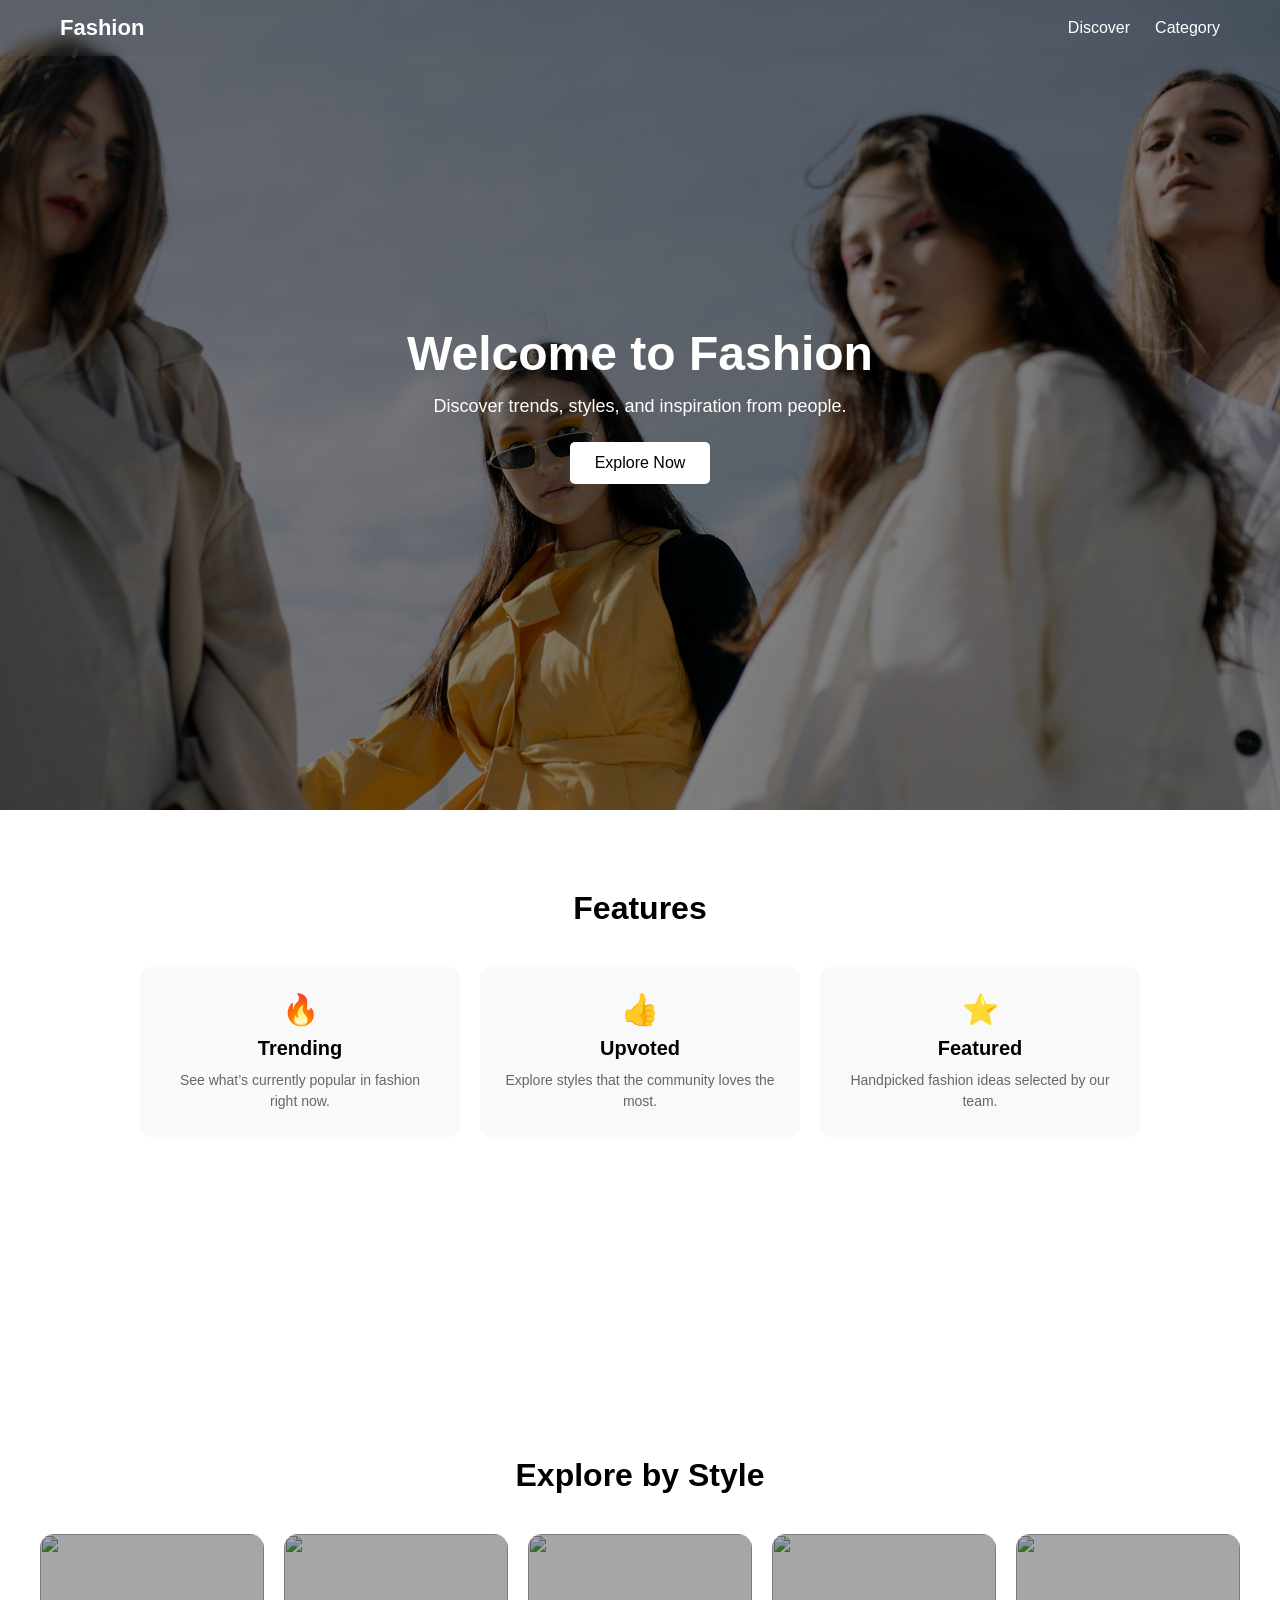
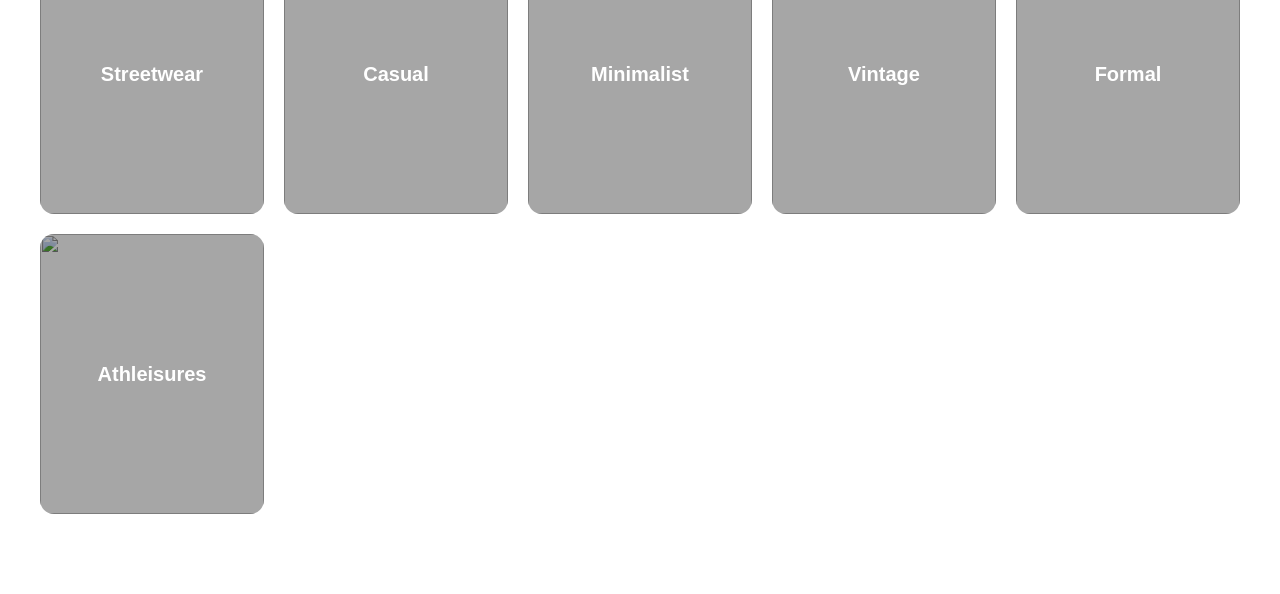
==== index.html @ f748bf91 "Changed into index.html" ====
<!DOCTYPE html>
<html lang="en">
<head>
    <meta charset="UTF-8">
    <meta name="viewport" content="width=device-width, initial-scale=1.0">
    <title>Fashion</title>
    <link rel="stylesheet" href="assets/styles.css">

</head>
<body>
    <section class="navbar-section">
        <nav class="navbar">
            <div class="logo">Fashion</div>
            <ul class="nav-links">
                <li><a href="#">Discover</a></li>
                <li><a href="#">Category</a></li>
            </ul>
        </nav>
    </section>

    <section class="hero">
        <div class="hero-content">
            <h1>Welcome to Fashion</h1>
            <p>Discover trends, styles, and inspiration from people.</p>
            <a href="#" class="hero-btn">Explore Now</a>
        </div>
    </section>


    <section class="features">
        <h2 class="section-title">Features</h2>

        <div class="features-grid">
            <div class="feature-card" data-type="trending">
                <div class="icon">🔥</div>
                <h3>Trending</h3>
                <p>See what’s currently popular in fashion right now.</p>
            </div>

            <div class="feature-card" data-type="upvoted">
                <div class="icon">👍</div>
                <h3>Upvoted</h3>
                <p>Explore styles that the community loves the most.</p>
            </div>

            <div class="feature-card" data-type="featured">
                <div class="icon">⭐</div>
                <h3>Featured</h3>
                <p>Handpicked fashion ideas selected by our team.</p>
            </div>
        </div>

        <!-- 👇 Results go here -->
        <div class="results">
            <div class="results-grid" id="resultsGrid"></div>
        </div>
    </section>




    <section class="explore">
        <h2 class="section-title">Explore by Style</h2>

        <div class="explore-grid">

            <div class="explore-card">
                <img src="https://images.unsplash.com/photo-1529139574466-a303027c1d8b" alt="">
                <div class="overlay">
                    <h3>Streetwear</h3>
                </div>
            </div>

            <div class="explore-card">
                <img src="https://images.unsplash.com/photo-1490481651871-ab68de25d43d" alt="">
                <div class="overlay">
                    <h3>Casual</h3>
                </div>
            </div>

            <div class="explore-card">
                <img src="https://images.unsplash.com/photo-1483985988355-763728e1935b" alt="">
                <div class="overlay">
                    <h3>Minimalist</h3>
                </div>
            </div>

            <div class="explore-card">
                <img src="https://images.unsplash.com/photo-1503342217505-b0a15ec3261c" alt="">
                <div class="overlay">
                    <h3>Vintage</h3>
                </div>
            </div>

            <div class="explore-card">
                <img src="https://images.unsplash.com/photo-1509631179647-0177331693ae" alt="">
                <div class="overlay">
                    <h3>Formal</h3>
                </div>
            </div>

            <div class="explore-card">
                <img src="https://images.unsplash.com/photo-1539008835657-9e8e9680c956" alt="">
                <div class="overlay">
                    <h3>Athleisures</h3>
                </div>
            </div>

        </div>
    </section>

<script src="assets/main.js"></script>
</script>
</body>
</html>
---- assets/styles.css ----
* {
    margin: 0;
    padding: 0;
    box-sizing: border-box;
}

/* Body styling */
body {
    font-family: Arial, sans-serif;
    background-color: #f5f5f5;
}


/* Navbar Section */

/* Section wrapper */
.navbar-section {
    position: fixed;
    top: 0;
    width: 100%;
    z-index: 1000;

    background: transparent; /* 👈 important */
    border-bottom: none;
    transition: 0.3s ease;
    backdrop-filter: blur(8px); /* glass effect 👀 */
}

/* Navbar text color (white on hero) */
.navbar .logo,
.nav-links a {
    color: white;
}

/* When scrolled */
.navbar-section.scrolled {
    background: white;
    border-bottom: 1px solid #ddd;
}

/* Change text color when scrolled */
.navbar-section.scrolled .logo,
.navbar-section.scrolled .nav-links a {
    color: #111;
}


/* Navbar container */
.navbar {
    max-width: 1200px;   /* keeps it centered like modern websites */
    margin: 0 auto;
    display: flex;
    justify-content: space-between;
    align-items: center;
    padding: 15px 20px;
}

/* Logo */
.logo {
    font-size: 22px;
    font-weight: bold;
    color: #ffffff;
}

/* Nav links */
.nav-links {
    list-style: none;
    display: flex;
    gap: 25px;
}

/* Links */
.nav-links a {
    text-decoration: none;
    color: #ffffff;
    font-size: 16px;
    transition: 0.3s;
}

.nav-links a:hover {
    color: #000;
}



/* Hero Section */

/* Hero Section */
.hero {
    height: 90vh; /* almost full screen */
    display: flex;
    justify-content: center;
    align-items: center;
    text-align: center;

    /* Background image */
    background: url('../assets/images/hero_bg1.jpg') no-repeat center center/cover;
    
    position: relative;
    color: white;
}

/* Dark overlay (important for readability) */
.hero::before {
    content: "";
    position: absolute;
    top: 0;
    left: 0;
    right: 0;
    bottom: 0;
    background: rgba(0, 0, 0, 0.5);
}

/* Content stays above overlay */
.hero-content {
    position: relative;
    z-index: 1;
    max-width: 600px;
}

/* Title */
.hero h1 {
    font-size: 48px;
    margin-bottom: 15px;
}

/* Subtitle */
.hero p {
    font-size: 18px;
    margin-bottom: 25px;
}

/* Button */
.hero-btn {
    display: inline-block;
    padding: 12px 25px;
    background-color: white;
    color: black;
    text-decoration: none;
    border-radius: 5px;
    transition: 0.3s;
}

.hero-btn:hover {
    background-color: #ddd;
}



.section-title {
    text-align: center;
    font-size: 32px;
    margin-bottom: 40px;
}

/* Features Section */
.features {
    padding: 80px 20px;
    background-color: #ffffff;
}

/* Grid */
.features-grid {
    max-width: 1000px;
    margin: 0 auto;
    display: grid;
    grid-template-columns: repeat(auto-fit, minmax(250px, 1fr));
    gap: 20px;
}

/* Card */
.feature-card {
    background: #f9f9f9;
    padding: 25px;
    border-radius: 10px;
    text-align: center;
    transition: all 0.3s ease;
    cursor: pointer;
}

/* Title inside card */
.feature-card h3 {
    margin-bottom: 10px;
    font-size: 20px;
}

/* Text */
.feature-card p {
    font-size: 14px;
    color: #666;
    line-height: 1.5;
}



/* Hover effect */
.feature-card:hover {
    transform: translateY(-8px);
    background-color: #fff;
    box-shadow: 0 12px 25px rgba(0,0,0,0.1);
}

.features .section-title {
    max-width: 1000px;
    margin: 0 auto 40px auto;
}


.icon {
    font-size: 30px;
    margin-bottom: 10px;
}



/* Features Section End */


/* Results Section Start */
.results {
    padding: 80px 20px;
}

/* Results grid */
.results-grid {
    max-width: 1200px;
    margin: 0 auto;
    display: grid;
    grid-template-columns: repeat(auto-fit, minmax(260px, 1fr));
    gap: 25px;
}

/* Card */
.result-card {
    background: #fff;
    border-radius: 16px;
    overflow: hidden;
    box-shadow: 0 8px 20px rgba(0,0,0,0.06);
    transition: all 0.3s ease;
}

/* Hover effect */
.result-card:hover {
    transform: translateY(-6px);
    box-shadow: 0 12px 30px rgba(0,0,0,0.12);
}

/* Image wrapper */
.image-wrapper {
    width: 100%;
    height: 280px;
    overflow: hidden;
}

/* Image */
.image-wrapper img {
    width: 100%;
    height: 100%;
    object-fit: cover;
    transition: transform 0.4s ease;
}

/* Image zoom on hover */
.result-card:hover img {
    transform: scale(1.05);
}


/* Results section End */


/* Explore section Start */

/* Explore Section */
.explore {
    padding: 80px 20px;
    background-color: #fff;
}

/* Grid */
.explore-grid {
    max-width: 1200px;
    margin: 0 auto;
    display: grid;
    grid-template-columns: repeat(auto-fit, minmax(220px, 1fr));
    gap: 20px;
}

/* Card */
.explore-card {
    position: relative;
    border-radius: 14px;
    overflow: hidden;
    cursor: pointer;
    height: 280px;
}

/* Image */
.explore-card img {
    width: 100%;
    height: 100%;
    object-fit: cover;
    transition: transform 0.4s ease;
}

/* Zoom on hover */
.explore-card:hover img {
    transform: scale(1.1);
}

/* Overlay */
.overlay {
    position: absolute;
    top: 0;
    left: 0;
    right: 0;
    bottom: 0;
    background: rgba(0,0,0,0.35);
    display: flex;
    justify-content: center;
    align-items: center;
    transition: 0.3s;
}

/* Text */
.overlay h3 {
    color: #fff;
    font-size: 20px;
    font-weight: 600;
}

/* Hover effect */
.explore-card:hover .overlay {
    background: rgba(0,0,0,0.5);
}
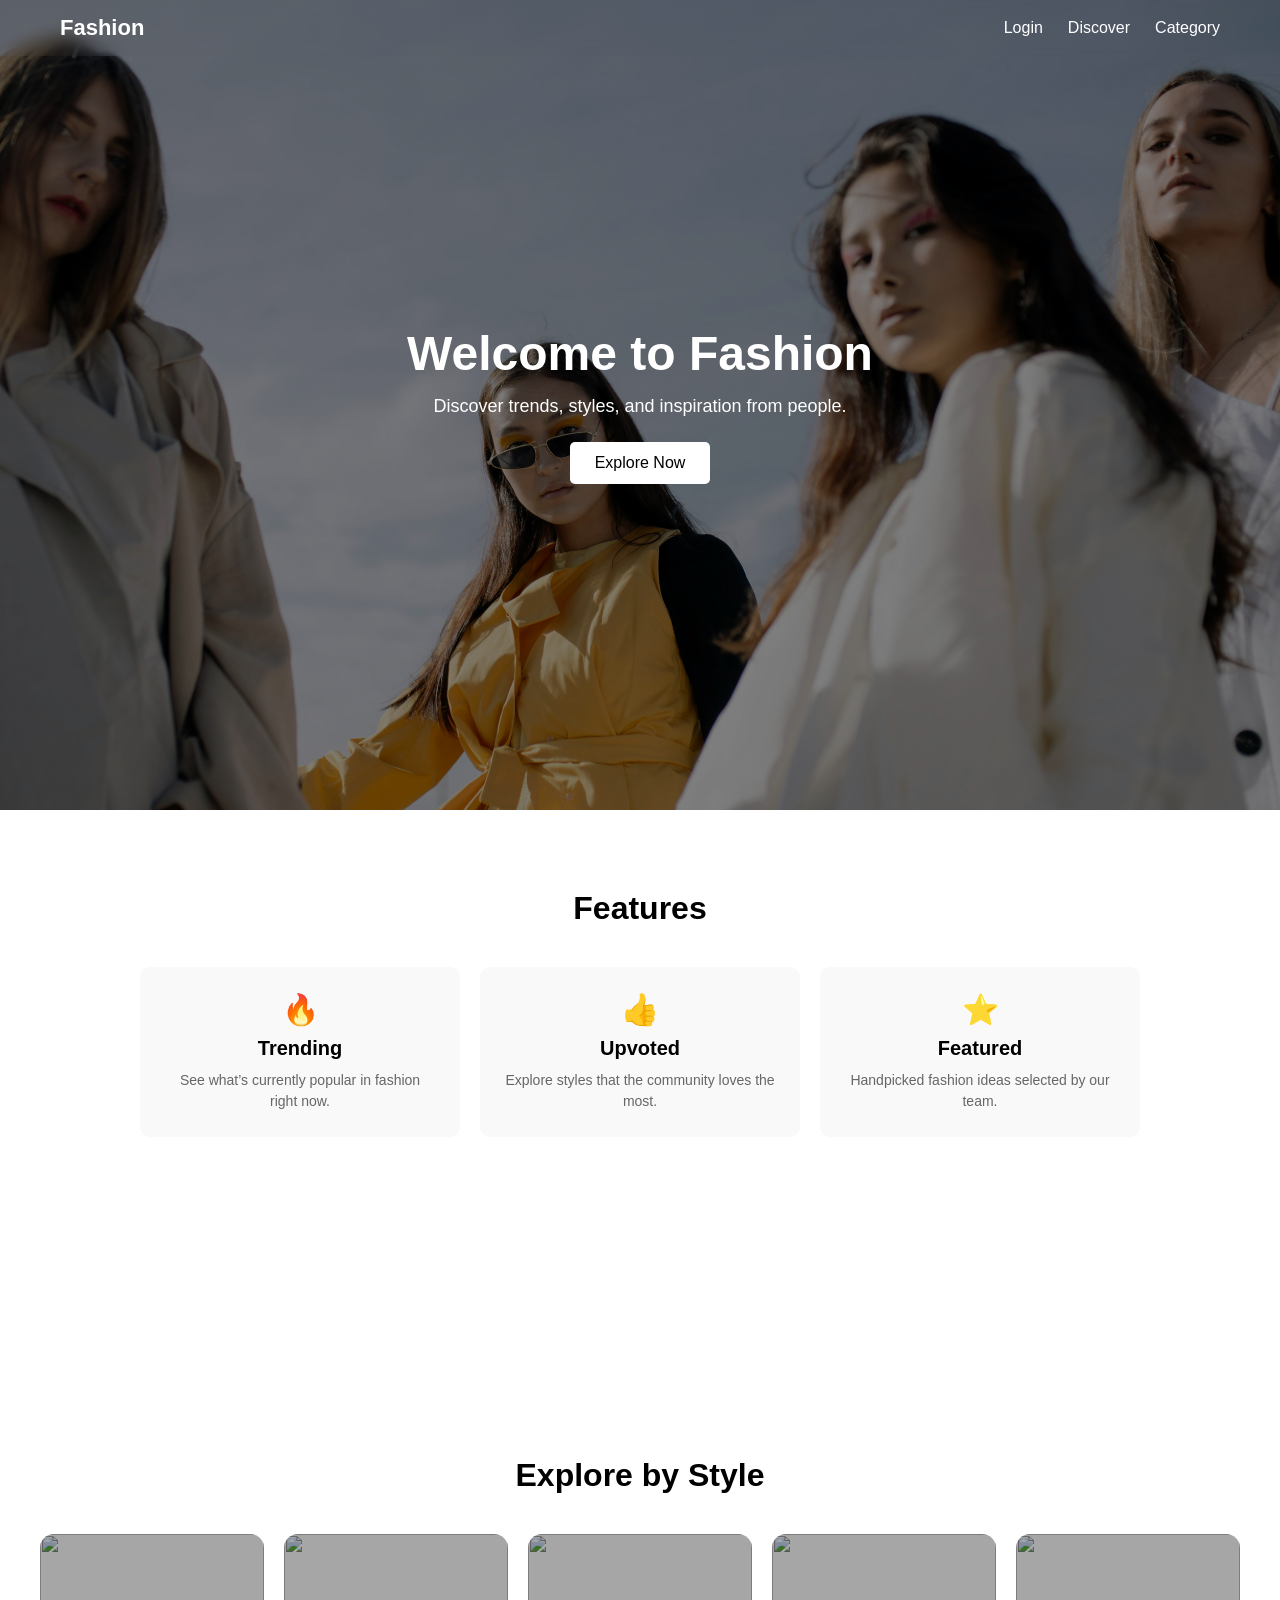
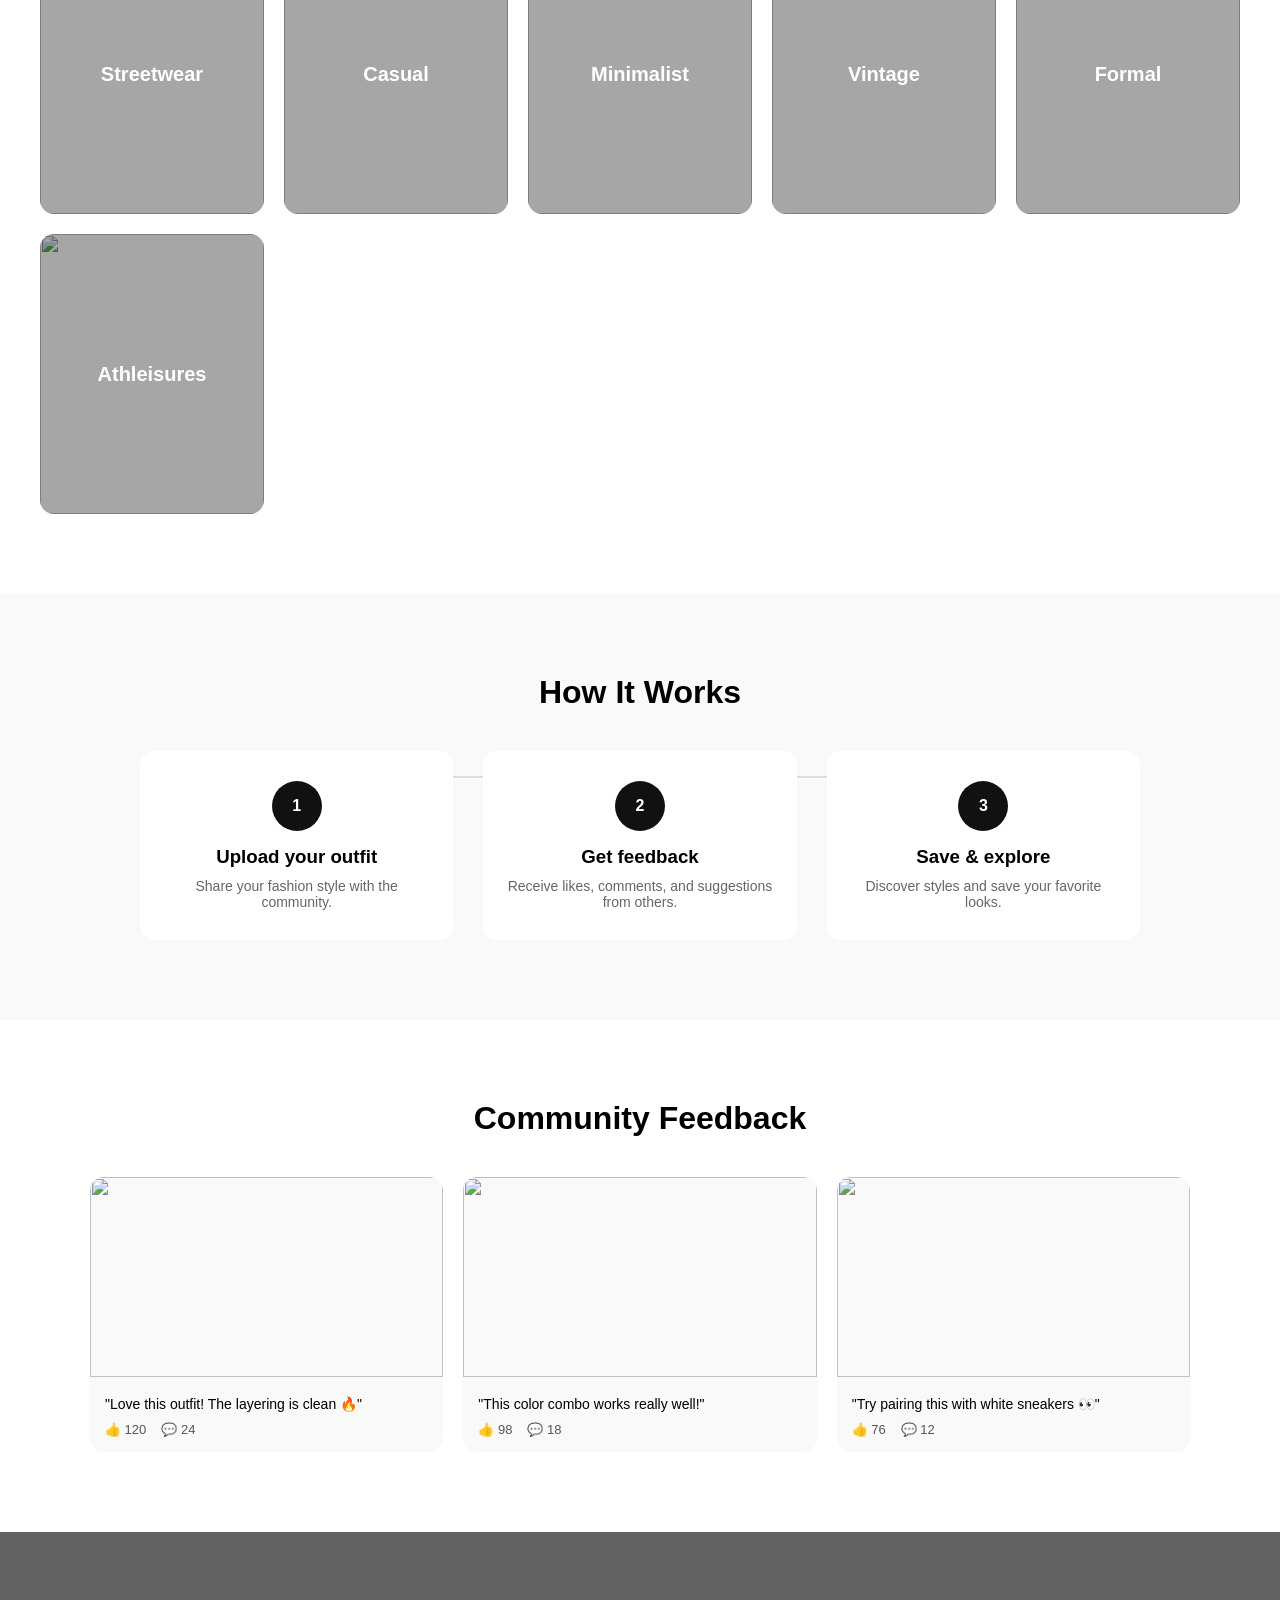
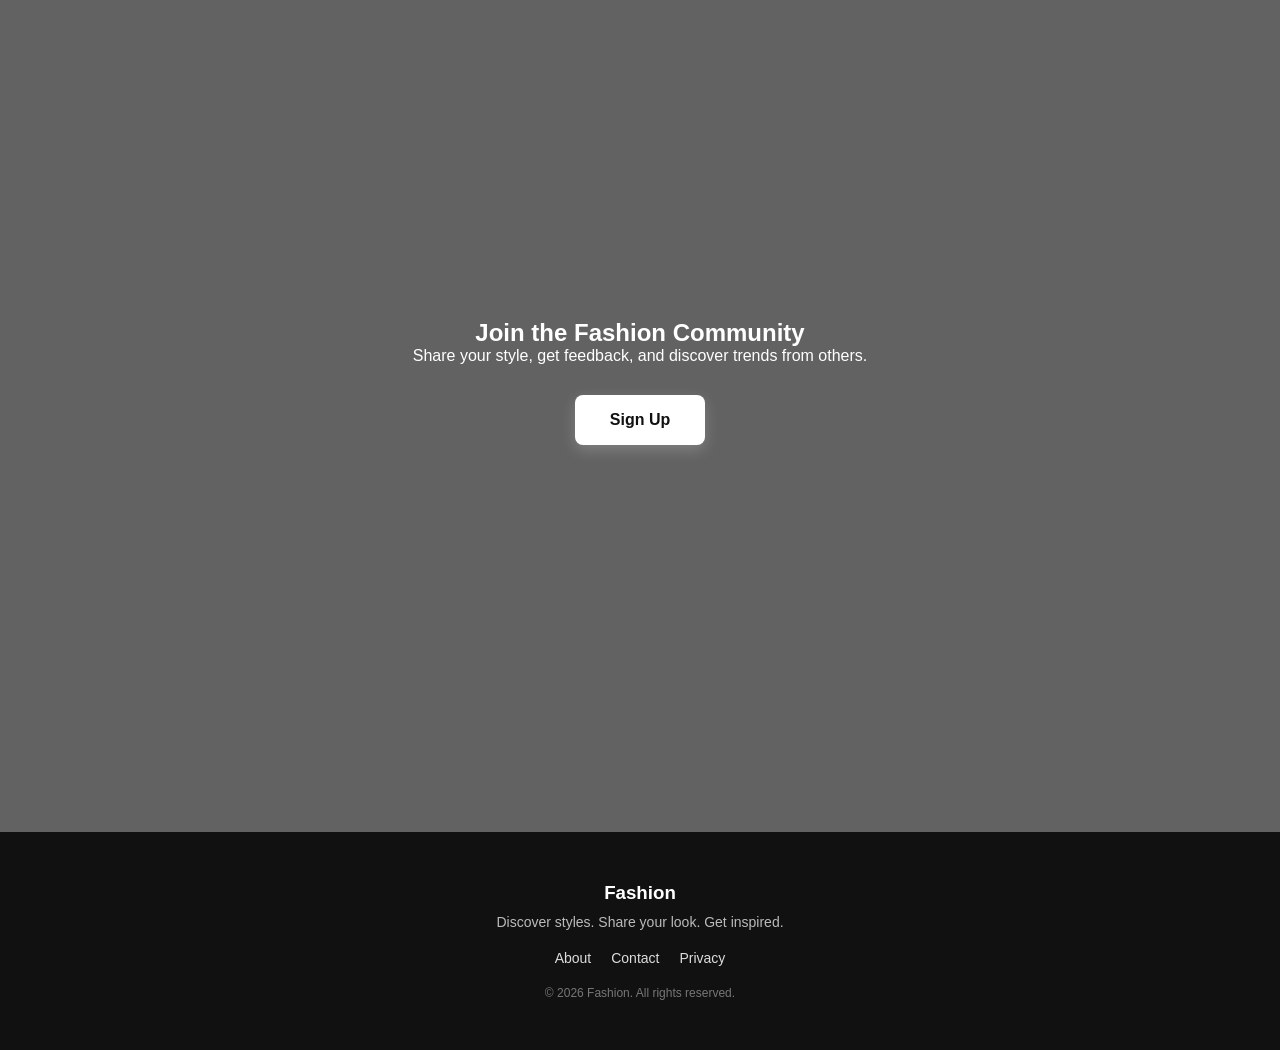
==== commit 1fedd8b2: "Front end all done" ====
--- a/index.html
+++ b/index.html
@@ -7,13 +7,20 @@
     <link rel="stylesheet" href="assets/styles.css">
 
 </head>
+
+<!-- This is a test -->
 <body>
     <section class="navbar-section">
         <nav class="navbar">
             <div class="logo">Fashion</div>
             <ul class="nav-links">
+                <li>
+                    <a href="#" id="loginBtn">Login</a>
+                </li>
                 <li><a href="#">Discover</a></li>
                 <li><a href="#">Category</a></li>
+                
+
             </ul>
         </nav>
     </section>
@@ -26,7 +33,7 @@
         </div>
     </section>
 
-
+    <!-- Features  -->
     <section class="features">
         <h2 class="section-title">Features</h2>
 
@@ -58,7 +65,7 @@
 
 
 
-
+    <!-- Explore  -->
     <section class="explore">
         <h2 class="section-title">Explore by Style</h2>
 
@@ -108,6 +115,135 @@
 
         </div>
     </section>
+
+
+    <section class="how">
+        <h2 class="section-title">How It Works</h2>
+
+        <div class="how-grid">
+
+            <div class="how-card">
+                <div class="step">1</div>
+                <h3>Upload your outfit</h3>
+                <p>Share your fashion style with the community.</p>
+            </div>
+
+            <div class="how-card">
+                <div class="step">2</div>
+                <h3>Get feedback</h3>
+                <p>Receive likes, comments, and suggestions from others.</p>
+            </div>
+
+            <div class="how-card">
+                <div class="step">3</div>
+                <h3>Save & explore</h3>
+                <p>Discover styles and save your favorite looks.</p>
+            </div>
+
+        </div>
+    </section>
+
+
+    <section class="community">
+        <h2 class="section-title">Community Feedback</h2>
+        <div class="community-grid">
+            <div class="comment-card">
+                <img src="https://images.unsplash.com/photo-1529139574466-a303027c1d8b" alt="">
+                <div class="comment-content">
+                    <p class="comment-text">"Love this outfit! The layering is clean 🔥"</p>
+                    <div class="meta">
+                        <span>👍 120</span>
+                        <span>💬 24</span>
+                    </div>
+                </div>
+            </div>
+
+            <div class="comment-card">
+                <img src="https://images.unsplash.com/photo-1490481651871-ab68de25d43d" alt="">
+                <div class="comment-content">
+                    <p class="comment-text">"This color combo works really well!"</p>
+                    <div class="meta">
+                        <span>👍 98</span>
+                        <span>💬 18</span>
+                    </div>
+                </div>
+            </div>
+
+            <div class="comment-card">
+                <img src="https://images.unsplash.com/photo-1483985988355-763728e1935b" alt="">
+                <div class="comment-content">
+                    <p class="comment-text">"Try pairing this with white sneakers 👀"</p>
+                    <div class="meta">
+                        <span>👍 76</span>
+                        <span>💬 12</span>
+                    </div>
+                </div>
+            </div>
+
+        </div>
+    </section>
+
+
+    <section class="cta">
+        <div class="cta-content">
+            <h2>Join the Fashion Community</h2>
+            <p>Share your style, get feedback, and discover trends from others.</p>
+
+            <div class="cta-buttons">
+                <a href="#" class="btn primary large" id="signupBtn">Sign Up</a>
+            </div>
+        </div>
+    </section>
+
+
+    <footer class="footer">
+        <div class="footer-content">
+            <h3>Fashion</h3>
+            <p>Discover styles. Share your look. Get inspired.</p>
+
+            <div class="footer-links">
+                <a href="#">About</a>
+                <a href="#">Contact</a>
+                <a href="#">Privacy</a>
+            </div>
+
+            <p class="copyright">© 2026 Fashion. All rights reserved.</p>
+        </div>
+    </footer>
+
+
+<!-- Modal  -->
+    <div class="modal" id="loginModal">
+        <div class="modal-content">
+
+            <span class="close-btn" id="closeModal">&times;</span>
+
+            <!-- Tabs -->
+            <div class="modal-tabs">
+                <button class="tab active" data-tab="login">Login</button>
+                <button class="tab" data-tab="signup">Signup</button>
+            </div>
+
+            <!-- Login Form -->
+            <form class="form active" id="loginForm">
+                <h2>Welcome Back</h2>
+                <input type="text" placeholder="Email" required>
+                <input type="password" placeholder="Password" required>
+                <button type="submit">Login</button>
+            </form>
+
+            <!-- Signup Form -->
+            <form class="form" id="signupForm">
+                <h2>Create Account</h2>
+                <input type="text" placeholder="Username" required>
+                <input type="email" placeholder="Email" required>
+                <input type="password" placeholder="Password" required>
+                <button type="submit">Signup</button>
+            </form>
+
+        </div>
+    </div>
+    
 
 <script src="assets/main.js"></script>
 </script>
--- a/assets/styles.css
+++ b/assets/styles.css
@@ -13,6 +13,10 @@
 
 
 /* Navbar Section */
+
+
+
+
 
 /* Section wrapper */
 .navbar-section {
@@ -333,4 +337,357 @@
 /* Hover effect */
 .explore-card:hover .overlay {
     background: rgba(0,0,0,0.5);
+}
+
+/* How section start */
+.how {
+    padding: 80px 20px;
+    background-color: #f9f9f9;
+}
+
+/* Grid */
+.how-grid {
+    max-width: 1000px;
+    margin: 0 auto;
+    display: grid;
+    grid-template-columns: repeat(auto-fit, minmax(250px, 1fr));
+    gap: 30px;
+    text-align: center;
+}
+
+/* Card */
+.how-card {
+    background: #fff;
+    padding: 30px 20px;
+    border-radius: 14px;
+    transition: 0.3s ease;
+}
+
+/* Step number (circle) */
+.step {
+    width: 50px;
+    height: 50px;
+    margin: 0 auto 15px auto;
+    border-radius: 50%;
+    background: #111;
+    color: #fff;
+    display: flex;
+    justify-content: center;
+    align-items: center;
+    font-weight: bold;
+}
+
+/* Title */
+.how-card h3 {
+    margin-bottom: 10px;
+}
+
+/* Text */
+.how-card p {
+    font-size: 14px;
+    color: #666;
+}
+
+/* Hover effect */
+.how-card:hover {
+    transform: translateY(-5px);
+    box-shadow: 0 10px 25px rgba(0,0,0,0.08);
+}
+
+
+@media (min-width: 768px) {
+    .how-grid {
+        position: relative;
+    }
+
+    .how-grid::before {
+        content: "";
+        position: absolute;
+        top: 25px;
+        left: 10%;
+        right: 10%;
+        height: 2px;
+        background: #ddd;
+        z-index: 0;
+    }
+
+    .how-card {
+        position: relative;
+        z-index: 1;
+    }
+}
+
+/* How section End */
+/* Community Section */
+.community {
+    padding: 80px 20px;
+    background-color: #fff;
+}
+
+/* Grid */
+.community-grid {
+    max-width: 1100px;
+    margin: 0 auto;
+    display: grid;
+    grid-template-columns: repeat(auto-fit, minmax(300px, 1fr));
+    gap: 20px;
+}
+
+/* Card */
+.comment-card {
+    background: #f9f9f9;
+    border-radius: 14px;
+    overflow: hidden;
+    transition: 0.3s;
+}
+
+/* Image */
+.comment-card img {
+    width: 100%;
+    height: 200px;
+    object-fit: cover;
+}
+
+/* Content */
+.comment-content {
+    padding: 15px;
+}
+
+/* Text */
+.comment-text {
+    font-size: 14px;
+    margin-bottom: 10px;
+}
+
+/* Meta (likes/comments) */
+.meta {
+    display: flex;
+    gap: 15px;
+    font-size: 13px;
+    color: #555;
+}
+
+/* Hover */
+.comment-card:hover {
+    transform: translateY(-5px);
+    box-shadow: 0 10px 25px rgba(0,0,0,0.08);
+}
+
+/* Community Feedback END */
+
+
+
+/* CTA Section START */
+
+
+.cta-buttons {
+    margin-top: 30px;
+}
+
+/* Base button (if not already defined well) */
+.btn {
+    display: inline-block;
+    padding: 12px 25px;
+    border-radius: 6px;
+    text-decoration: none;
+    font-size: 14px;
+    transition: 0.3s;
+}
+
+/* Primary button */
+.btn.primary {
+    background: #fff;
+    color: #111;
+    box-shadow: 0 5px 15px rgba(255,255,255,0.2);
+}
+
+/* 🔥 Large CTA button */
+.btn.large {
+    padding: 16px 35px;
+    font-size: 16px;
+    font-weight: 600;
+    border-radius: 8px;
+}
+
+/* Hover effect */
+.btn.primary:hover {
+    background: #ddd;
+    transform: translateY(-3px) scale(1.02);
+
+}
+
+
+
+/* CTA Section with background image */
+.cta {
+    min-height: 100vh; /* 👈 full screen height */
+    padding: 100px 20px;
+    
+    display: flex;
+    justify-content: center;
+    align-items: center;
+    text-align: center;
+    
+    color: #fff;
+    background: url('https://images.unsplash.com/photo-1490481651871-ab68de25d43d') no-repeat center center/cover;
+    position: relative;
+}
+
+/* Overlay for readability */
+.cta::before {
+    content: "";
+    position: absolute;
+    inset: 0;
+    background: rgba(0,0,0,0.6);
+}
+
+/* Keep content above overlay */
+.cta-content {
+    position: relative;
+    z-index: 1;
+}
+
+/* CTA Section END */
+
+
+/* Footer Start */
+
+/* Footer */
+.footer {
+    background: #111;
+    color: #fff;
+    padding: 50px 20px;
+    text-align: center;
+}
+
+/* Content */
+.footer-content {
+    max-width: 800px;
+    margin: 0 auto;
+}
+
+/* Title */
+.footer h3 {
+    margin-bottom: 10px;
+}
+
+/* Text */
+.footer p {
+    font-size: 14px;
+    color: #bbb;
+}
+
+/* Links */
+.footer-links {
+    margin: 20px 0;
+    display: flex;
+    justify-content: center;
+    gap: 20px;
+}
+
+.footer-links a {
+    color: #ddd;
+    text-decoration: none;
+    font-size: 14px;
+}
+
+.footer-links a:hover {
+    color: #fff;
+}
+
+/* Copyright */
+.footer .copyright {
+    margin-top: 20px;
+    font-size: 12px;
+    color: #777;
+}
+
+/* Footer End */
+
+
+/* Modal Start*/
+
+/* Modal base */
+.modal {
+    display: none;
+    position: fixed;
+    z-index: 2000;
+    inset: 0;
+    background: rgba(0,0,0,0.6);
+    justify-content: center;
+    align-items: center;
+}
+
+/* Modal box */
+.modal-content {
+    background: #fff;
+    padding: 30px;
+    border-radius: 14px;
+    width: 320px;
+    text-align: center;
+    position: relative;
+}
+
+/* Close button */
+.close-btn {
+    position: absolute;
+    right: 15px;
+    top: 10px;
+    font-size: 20px;
+    cursor: pointer;
+}
+
+/* Tabs */
+.modal-tabs {
+    display: flex;
+    margin-bottom: 20px;
+    border-bottom: 1px solid #eee;
+}
+
+.tab {
+    flex: 1;
+    padding: 10px;
+    background: none;
+    border: none;
+    cursor: pointer;
+    font-weight: 500;
+}
+
+/* Active tab */
+.tab.active {
+    border-bottom: 2px solid #111;
+}
+
+/* Forms */
+.form {
+    display: none;
+}
+
+.form.active {
+    display: block;
+}
+
+/* Inputs */
+.form input {
+    width: 100%;
+    padding: 10px;
+    margin: 8px 0;
+    border: 1px solid #ddd;
+    border-radius: 6px;
+}
+
+/* Button */
+.form button {
+    width: 100%;
+    padding: 10px;
+    margin-top: 10px;
+    background: #111;
+    color: #fff;
+    border: none;
+    border-radius: 6px;
+    cursor: pointer;
+}
+
+.form button:hover {
+    background: #333;
 }
